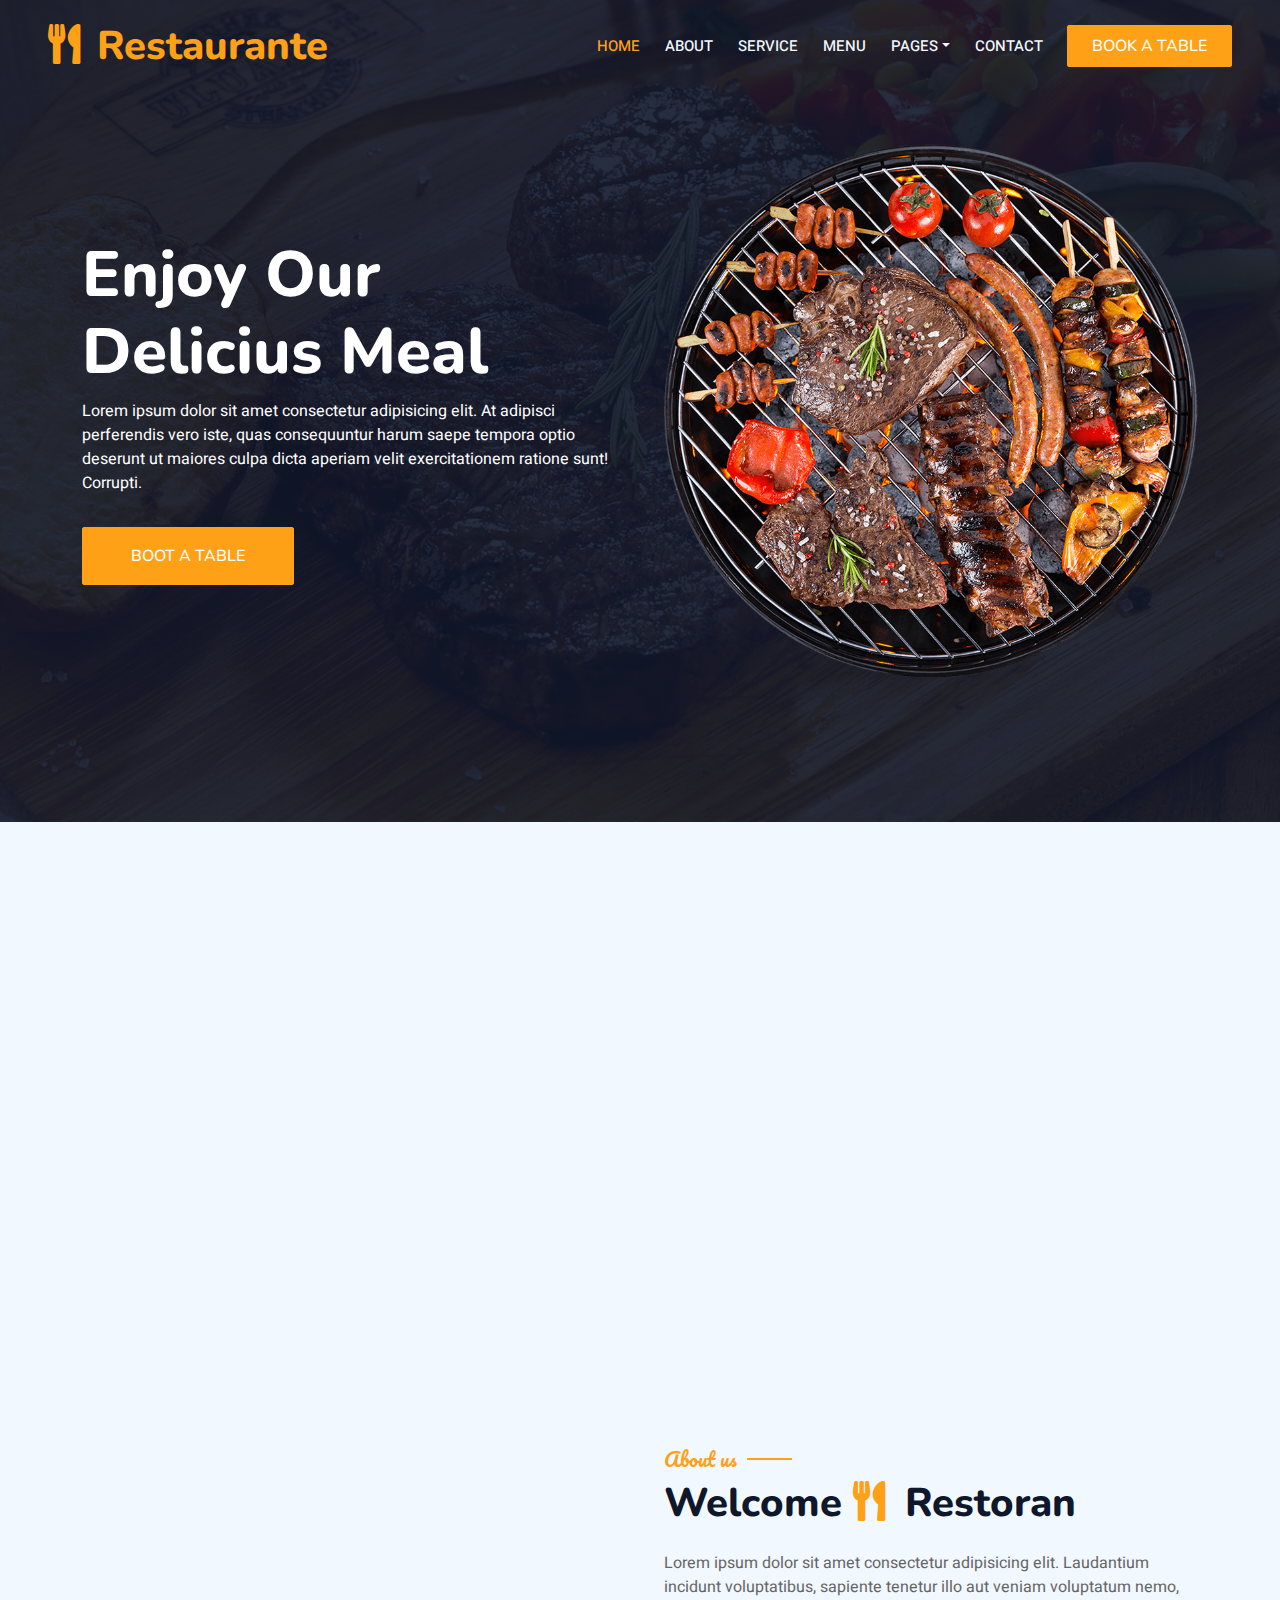
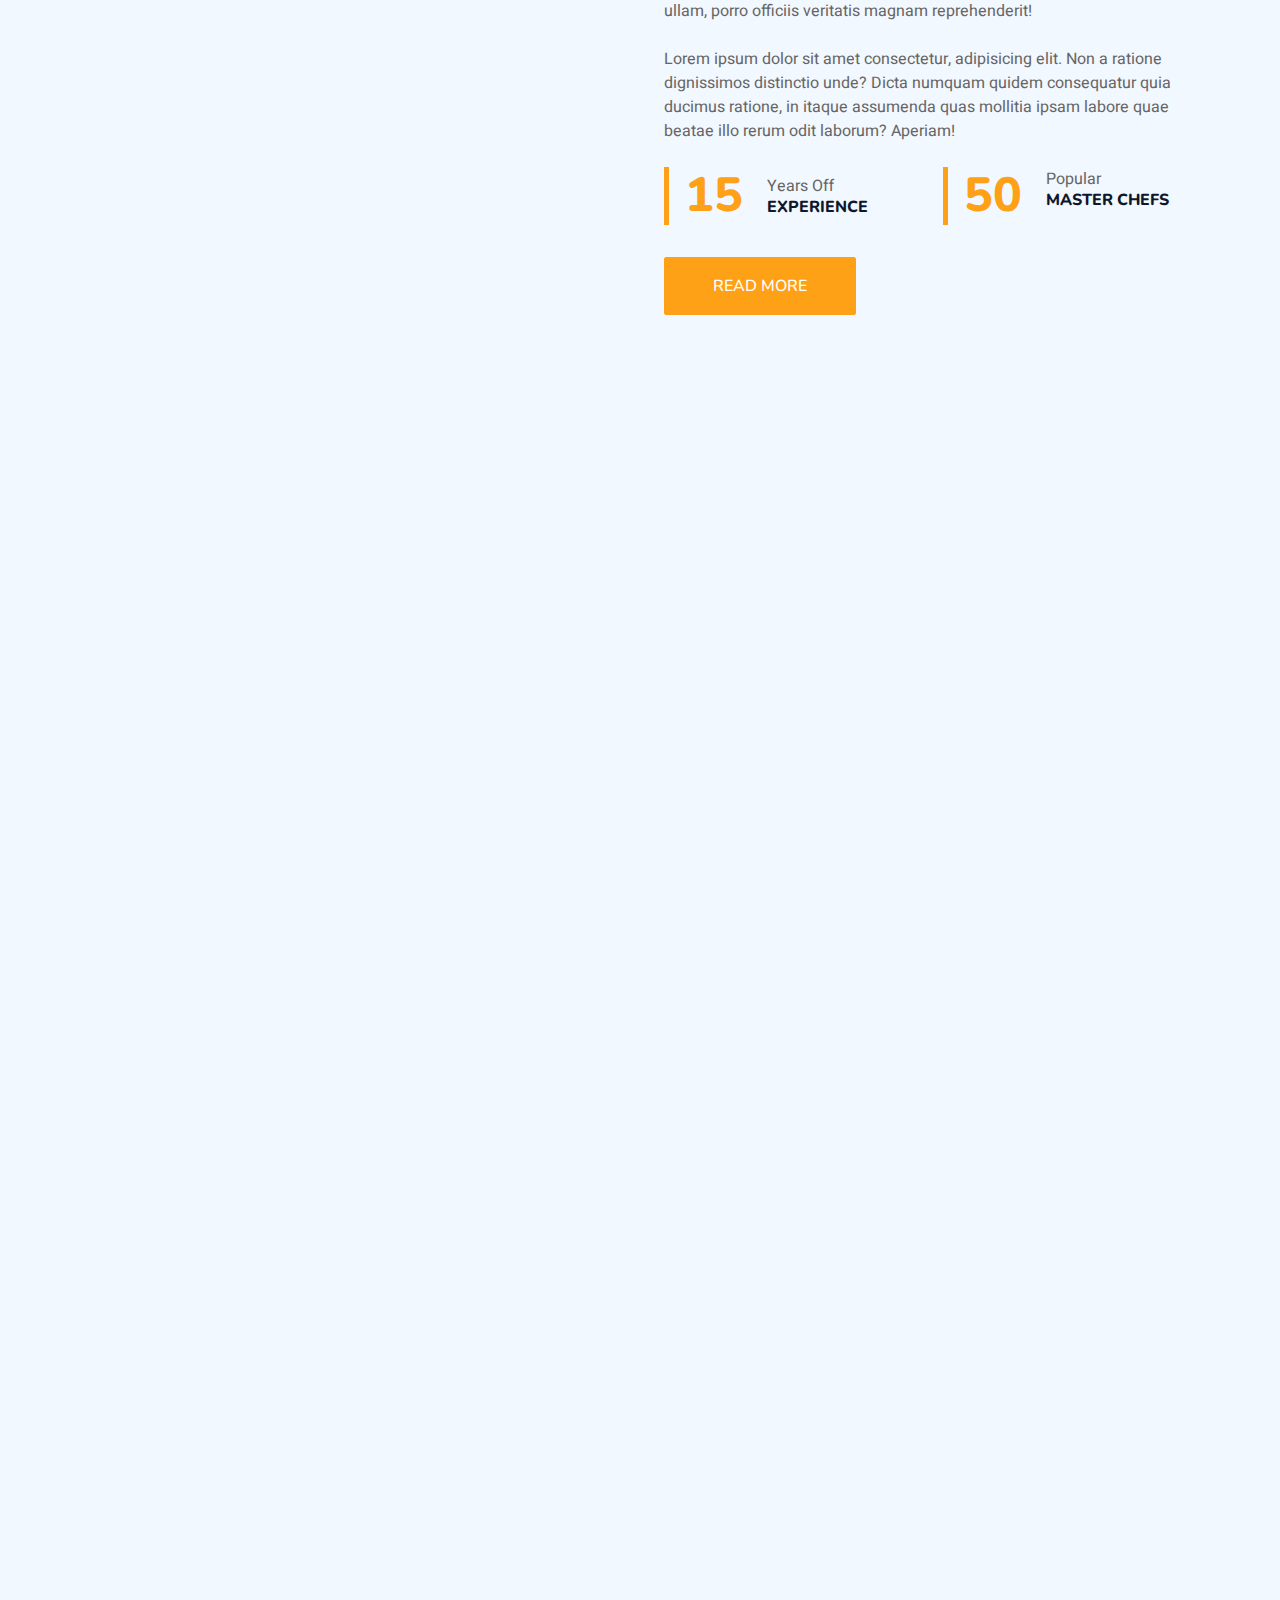
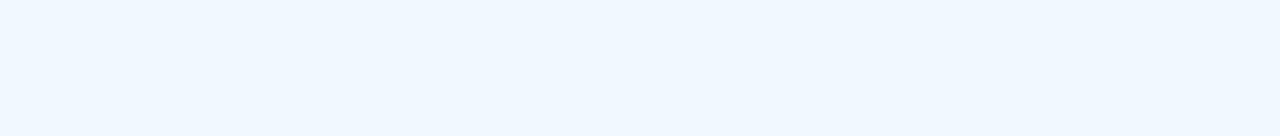
==== restaurante-main/index.html @ 5f826abb "Add files via upload" ====
<!DOCTYPE html>
<html lang="en">

<head>
    <meta charset="utf-8">
    <title>Bootstrap Restaurant</title>
    <meta content="width=device-width, initial-scale=1.0" name="viewport">
    <meta content="" name="keywords">
    <meta content="" name="description">

    <!-- Favicon -->
    <link href="img/favicon.ico" rel="icon">

    <!-- Google Web Fonts -->
    <link rel="preconnect" href="https://fonts.googleapis.com">
    <link rel="preconnect" href="https://fonts.gstatic.com" crossorigin>
    <link href="https://fonts.googleapis.com/css2?family=Heebo:wght@400;500;600&family=Nunito:wght@600;700;800&family=Pacifico&display=swap" rel="stylesheet">

    <!-- Icon Font Stylesheet -->
    <link href="https://cdnjs.cloudflare.com/ajax/libs/font-awesome/5.10.0/css/all.min.css" rel="stylesheet">
    <link href="https://cdn.jsdelivr.net/npm/bootstrap-icons@1.4.1/font/bootstrap-icons.css" rel="stylesheet">

    <!-- Libraries Stylesheet -->
    <link href="lib/animate/animate.min.css" rel="stylesheet">
    <link href="lib/owlcarousel/assets/owl.carousel.min.css" rel="stylesheet">
    <link href="lib/tempusdominus/css/tempusdominus-bootstrap-4.min.css" rel="stylesheet" />

    <!-- Customized Bootstrap Stylesheet -->
    <link href="css/bootstrap.min.css" rel="stylesheet">

    <!-- Template Stylesheet -->
    <link href="css/style.css" rel="stylesheet">
</head>

<body>
    <div class="container-xxl bg-white p-0">
        <!-- navbar -->
        <div class="container-xxl position-relative p-0">
            <nav class="navbar navbar-expand-lg navbar-dark bg-dark px-4 px-lg-5 py-3 py-lg-0">
                <a href="" class="navbar-brand p-0">
                    <h1 href="" class="text-primary m-0">
                        <i class="fa fa-utensils me-3"></i>Restaurante
                    </h1>
                </a>
                <button class="navbar-toggler" type="button" data-bs-toggle="collapse" data-bs-target="#navbarCollapse">
                    <span class="fa fa-bars"></span>
                </button>
                    <div class="navbar-nav ms-auto py-0 pe-4">
                        <a href="" class="nav-item nav-link active">home</a>
                        <a href="" class="nav-item nav-link">about</a>
                        <a href="" class="nav-item nav-link">service</a>
                        <a href="" class="nav-item nav-link">menu</a>
                        <div class="nav-item dropdown">
                            <a href="" class="nav-link dropdown-toggle" data-bs-toggle="dropdown">Pages</a>
                            <div class="dropdown-menu m-0">
                                <a href="" class="dropdown-item">Booking</a>
                                <a href="" class="dropdown-item">Our Team</a>
                                <a href="" class="dropdown-item">Testimonial</a>
                            </div>
                        </div>
                        <a href="" class="nav-item nav-link">Contact</a>
                    </div>
                    <a href="" class="btn btn-primary py-2 px-4">Book a Table</a>
            </nav>
            <div class="container-xxl py-5 bg-dark hero-header mb-5">
                <div class="container my-5 py-5">
                    <div class="row align-items-center g-5">
                        <div class="col-lg-6 text-center text-lg-start">
                            <h1 class="display-3 text-white animated slideInLeft">
                                Enjoy Our <br>Delicius Meal
                            </h1>
                            <p class="text-white animated slideInLeft mb-4 pb-2">
                                Lorem ipsum dolor sit amet consectetur adipisicing elit. At adipisci perferendis vero iste, quas consequuntur harum saepe tempora optio deserunt ut maiores culpa dicta aperiam velit exercitationem ratione sunt! Corrupti.
                            </p>
                            <a href="" class="btn btn-primary py-sm-3 px-sm-5 me-3 animated slideInLeft">Boot a Table</a>
                        </div>
                        <div class="col-lg-6 text-center text-lg-end overflow-hidden">
                            <img class="img-fluid" src="img/hero.png" alt="churrasco">
                        </div>
                    </div>
                </div>
            </div>
        </div>
    </div>
    <!--navbar & hero end  -->

    <!-- service start -->
    <div class="container-xxl py-5">
        <div class="container">
            <div class="row g-4">
                <div class="col-lg-3 col-sm-6 wow fadeInUp" data-wow-delay="0.1s">
                    <div class="service-item rounded pt-3">
                        <div class="p-4">
                            <i class="fa fa-3x fa-user-tie text-primary mb-4">
                            </i>
                            <h5>Master Chefs</h5>
                            <p>Lorem ipsum dolor sit amet consectetur adipisicing elit. Cum esse cumque quibusdam aliquid, nisi minus praesentium impedit ipsa est vitae, nihil earum illum? Laborum eligendi minus exercitationem a officia dignissimos.</p>
                        </div>
                    </div>
                </div>

                <div class="col-lg-3 col-sm-6 wow fadeInUp" data-wow-delay="0.3s">
                    <div class="service-item rounded pt-3">
                        <div class="p-4">
                            <i class="fa fa-3x fa-utensils text-primary mb-4">
                            </i>
                            <h5>Quality Food</h5>
                            <p>Lorem ipsum dolor sit amet consectetur adipisicing elit. Cum esse cumque quibusdam aliquid, nisi minus praesentium impedit ipsa est vitae, nihil earum illum? Laborum eligendi minus exercitationem a officia dignissimos.</p>
                        </div>
                    </div>
                </div>

                <div class="col-lg-3 col-sm-6 wow fadeInUp" data-wow-delay="0.5s">
                    <div class="service-item rounded pt-3">
                        <div class="p-4">
                            <i class="fa fa-3x fa-cart-plus text-primary mb-4">
                            </i>
                            <h5>Online Order</h5>
                            <p>Lorem ipsum dolor sit amet consectetur adipisicing elit. Cum esse cumque quibusdam aliquid, nisi minus praesentium impedit ipsa est vitae, nihil earum illum? Laborum eligendi minus exercitationem a officia dignissimos.</p>
                        </div>
                    </div>
                </div>

                <div class="col-lg-3 col-sm-6 wow fadeInUp" data-wow-delay="0.7s">
                    <div class="service-item rounded pt-3">
                        <div class="p-4">
                            <i class="fa fa-3x fa-headset text-primary mb-4">
                            </i>
                            <h5>24/7 Service</h5>
                            <p>Lorem ipsum dolor sit amet consectetur adipisicing elit. Cum esse cumque quibusdam aliquid, nisi minus praesentium impedit ipsa est vitae, nihil earum illum? Laborum eligendi minus exercitationem a officia dignissimos.</p>
                        </div>
                    </div>
                </div>

            </div>
        </div>
    </div>
    <!-- service end -->

    <!-- about start -->
    <div class="container-xxl py-5">
        <div class="container">
            <div class="row g-5 align-items-center">
                <div class="col-lg-6">
                    <div class="row g-3">
                        <div class="col-6 text-start">
                            <img class="img-fluid rounded w-100 wow zoomIn" data-wow-delay="0.1" src="img/about-1.jpg">
                        </div>

                        <div class="col-6 text-start">
                            <img class="img-fluid rounded w-75 wow zoomIn" data-wow-delay="0.3" src="img/about-2.jpg" style="margin-top: 25%;">
                        </div>

                        <div class="col-6 text-end">
                            <img class="img-fluid rounded w-75 wow zoomIn" data-wow-delay="0.5" src="img/about-3.jpg">
                        </div>

                        <div class="col-6 text-start">
                            <img class="img-fluid rounded w-100 wow zoomIn" data-wow-delay="0.7" src="img/about-4.jpg">
                        </div>
                    </div>
                </div>
                <div class="col-lg-6">
                    <h5 class="section-title ff-secondary text-start text-primary fw-normal">About us</h5>
                    <h1 class="mb-4">Welcome <i class="fa fa-utensils text-primary me-2"></i> Restoran</h1>
                    <p class="mb-4">Lorem ipsum dolor sit amet consectetur adipisicing elit. Laudantium incidunt voluptatibus, sapiente tenetur illo aut veniam voluptatum nemo, ullam, porro officiis veritatis magnam reprehenderit!</p>
                    <p class="mb-4">Lorem ipsum dolor sit amet consectetur, adipisicing elit. Non a ratione dignissimos distinctio unde? Dicta numquam quidem consequatur quia ducimus ratione, in itaque assumenda quas mollitia ipsam labore quae beatae illo rerum odit laborum? Aperiam!</p>
                    <div class="row g-4 mb-4">
                        <div class="col-sm-6">
                            <div class="d-flex align-items-center border-start border-5 border-primary px-3">
                                <h1 class="flex-shrin k-0 display-5 text-primary mb-0" data-toggle="counter-up">15</h1>
                                <div class="ps-4">
                                    <p class="mb-0"> Years Off</p>
                                        <h6 class="text-uppercase mb-0">Experience</h6>

                                </div>
                            </div>
                        </div>
                        <div class="col-sm-6">
                            <div class="d-flex align-items border-start border-5 border-primary px-3">
                                <h1 class="flex-shrin k-0 display-5 text-primary mb-0" data-toggle="counter-up">50</h1>
                                <div class="ps-4">
                                    <p class="mb-0">Popular</p>
                                        <h6 class="text-uppercase mb-0">Master Chefs</h6>

                                </div>
                            </div>
                        </div>
                    </div>
                    <a class="btn btn-primary py-3 px-5 mt-2" href="">Read More</a>
                </div>
            </div>
        </div>
    </div>
    <!-- end start -->
    <div class="container-xxl py-5">
        <div class="container">
            <div class="text-center wow fadeinUp" data-wow-delay="0.1s">
                <h5 class="section-title ff-secondary text-center text-primary fw-normal">Food Menu</h5>
                <h1 class="mb-5">Popular Items</h1>
            </div>
            <div class="tab-class text-center wow fadeinUp" data-wow-delay="0.1s">
                <ul class="nav nav-pills d-inline-flex justify-content-center border-bottom mb-5">
                    <li class="nav-item">
                        <a href="" class="d-flex aling-items-center text-start mx-3 ms-0 pb-3 active" data-bs-toggle="pill" href="#tab-1">
                            <i class="fa fa-coffee fa-2x text-primary"></i>
                                <div class="ps-3">
                                    <small class="text-body">Popular</small>
                                    <h6 class="mt-n1 mb-0">Breakfest</h6>
                                </div>
                            
                        </a>
                    </li>

                    <li class="nav-item">
                        <a href="" class="d-flex aling-items-center text-start mx-3 ms-0 pb-3 active" data-bs-toggle="pill" href="#tab-2">
                            <i class="fa fa-hamburger fa-2x text-primary"></i>
                                <div class="ps-3">
                                    <small class="text-body">Special</small>
                                    <h6 class="mt-n1 mb-0">Launch</h6>
                                </div>
                            
                        </a>
                    </li>

                    <li class="nav-item">
                        <a href="" class="d-flex aling-items-center text-start mx-3 ms-0 pb-3 active" data-bs-toggle="pill" href="#tab-3">
                            <i class="fa fa-coffee fa-2x text-primary"></i>
                                <div class="ps-3">
                                    <small class="text-body">Lovely</small>
                                    <h6 class="mt-n1 mb-0">Dinner</h6>
                                </div>
                        </a>
                    </li>
                </ul>
                    <div class="tab-content">
                        <div id="tab-1" class="tab-pane fade show p-0 active">
                            <div class="row g-4">
                                <div class="col-lg-6">
                                    <div class="d-flex align-items-center">
                                        <img class="flex-shrink-0 img-fluid rounded" src="img/menu-1.jpg" alt="" style="width: 80px;">
                                        <div class="w-100 d-flex flex-column text-start ps-4">
                                            <h5 class="d-flex justify-content-between border-bottom pb-2">
                                                <span>Chick en Burguer</span>
                                                <span>$115</span>
                                            </h5>
                                            <small class="fst-italic">Lorem ipsum dolor, sit amet consectetur adipisicing elit.</small>
                                        </div>
                                    </div>
                                </div>

                                <div class="col-lg-6">
                                    <div class="d-flex align-items-center">
                                        <img class="flex-shrink-0 img-fluid rounded" src="img/menu-2.jpg" alt="" style="width: 80px;">
                                        <div class="w-100 d-flex flex-column text-start ps-4">
                                            <h5 class="d-flex justify-content-between border-bottom pb-2">
                                                <span>Chick en Burguer</span>
                                                <span>$115</span>
                                            </h5>
                                            <small class="fst-italic">Lorem ipsum dolor, sit amet consectetur adipisicing elit.</small>
                                        </div>
                                    </div>
                                </div>

                                <div class="col-lg-6">
                                    <div class="d-flex align-items-center">
                                        <img class="flex-shrink-0 img-fluid rounded" src="img/menu-3.jpg" alt="" style="width: 80px;">
                                        <div class="w-100 d-flex flex-column text-start ps-4">
                                            <h5 class="d-flex justify-content-between border-bottom pb-2">
                                                <span>Chick en Burguer</span>
                                                <span>$115</span>
                                            </h5>
                                            <small class="fst-italic">Lorem ipsum dolor, sit amet consectetur adipisicing elit.</small>
                                        </div>
                                    </div>
                                </div>

                                <div class="col-lg-6">
                                    <div class="d-flex align-items-center">
                                        <img class="flex-shrink-0 img-fluid rounded" src="img/menu-4.jpg" alt="" style="width: 80px;">
                                        <div class="w-100 d-flex flex-column text-start ps-4">
                                            <h5 class="d-flex justify-content-between border-bottom pb-2">
                                                <span>Chick en Burguer</span>
                                                <span>$115</span>
                                            </h5>
                                            <small class="fst-italic">Lorem ipsum dolor, sit amet consectetur adipisicing elit.</small>
                                        </div>
                                    </div>
                                </div>

                                <div class="col-lg-6">
                                    <div class="d-flex align-items-center">
                                        <img class="flex-shrink-0 img-fluid rounded" src="img/menu-5.jpg" alt="" style="width: 80px;">
                                        <div class="w-100 d-flex flex-column text-start ps-4">
                                            <h5 class="d-flex justify-content-between border-bottom pb-2">
                                                <span>Chick en Burguer</span>
                                                <span>$115</span>
                                            </h5>
                                            <small class="fst-italic">Lorem ipsum dolor, sit amet consectetur adipisicing elit.</small>
                                        </div>
                                    </div>
                                </div>

                                <div class="col-lg-6">
                                    <div class="d-flex align-items-center">
                                        <img class="flex-shrink-0 img-fluid rounded" src="img/menu-6.jpg" alt="" style="width: 80px;">
                                        <div class="w-100 d-flex flex-column text-start ps-4">
                                            <h5 class="d-flex justify-content-between border-bottom pb-2">
                                                <span>Chick en Burguer</span>
                                                <span>$115</span>
                                            </h5>
                                            <small class="fst-italic">Lorem ipsum dolor, sit amet consectetur adipisicing elit.</small>
                                        </div>
                                    </div>
                                </div>
                                <div class="col-lg-6">
                                    <div class="d-flex align-items-center">
                                        <img class="flex-shrink-0 img-fluid rounded" src="img/menu-7.jpg" alt="" style="width: 80px;">
                                        <div class="w-100 d-flex flex-column text-start ps-4">
                                            <h5 class="d-flex justify-content-between border-bottom pb-2">
                                                <span>Chick en Burguer</span>
                                                <span>$115</span>
                                            </h5>
                                            <small class="fst-italic">Lorem ipsum dolor, sit amet consectetur adipisicing elit.</small>
                                        </div>
                                    </div>
                                </div>
                                <div class="col-lg-6">
                                    <div class="d-flex align-items-center">
                                        <img class="flex-shrink-0 img-fluid rounded" src="img/menu-8.jpg" alt="" style="width: 80px;">
                                        <div class="w-100 d-flex flex-column text-start ps-4">
                                            <h5 class="d-flex justify-content-between border-bottom pb-2">
                                                <span>Chick en Burguer</span>
                                                <span>$115</span>
                                            </h5>
                                            <small class="fst-italic">Lorem ipsum dolor, sit amet consectetur adipisicing elit.</small>
                                        </div>
                                    </div>
                                </div>
                                
                            </div>
                        </div>
                    </div>
            </div>
        </div>
    </div>
    <!-- menu start -->

    <!-- menu end -->

    <!-- Reservation Start -->
    <div class="container-xxl py-5 px-0 wow fadeInUp" data-wow-delay="0.1s">
        <div class="row g-0">
            <div class="col-md-6">
                <div class="video">
                    <button type="button" class="btn-play" data-src="https://www.youtube.com/embed/G9Mj9B0-r1c" data-bs-target="#videoModal">
                        <span></span>
                    </button>
                </div>
            </div>
            <div class="col-md-6 bg-dark d-flex aling-items-center">
                <div class="p-5 wow fadeInUp" data-wow-delay="0.2s">
                    <h5 class="section-title ff-secondary text-start text-primary fw-normal">Reservation</h5>
                    <h1 class="text-white mb-4">Book A Table Online</h1>
                    <form>
                        <div class="row g-3">
                            <div class="col-md-6">
                                <div class="form-floating">
                                    <input type="text" class="form-control" id="name" placeholder="Your Name">
                                    <label for="name">Your Name</label>
                                </div>
                            </div>

                            <div class="col-md-6">
                                <div class="form-floating">
                                    <input type="email" class="form-control" id="email" placeholder="Your Email">
                                    <label for="name">Your Email</label>
                                </div>
                            </div>
                            <div class="col-md-6">
                                <div class="form-floating date" id="date3" date-target-input="nearest">
                                    <input type="text" class="form-control datetimepicker-input" id="datetime" placeholder="Date & Time" data-target="#date3" data-toggle="datetime">
                                    <label for="email">date</label>

                                  </div>
                            </div>
                            <div class="col-md-6">
                                <div class="form-floating">
                                    <select name="" id="select1" class="form-select">
                                        <option value="1">People 1</option>
                                        <option value="2">People 2</option>
                                        <option value="3">People 3</option>
                                    </select>
                                    <label for="select1">No of people</label>
                                </div>
                            </div>
                            <div class="col-12">
                                <div class="form-floating">
                                    <textarea class="form-control" name="" id="message" style="height:100px;"></textarea>
                                    <label for="message">Special Request</label>
                                </div>
                            </div>
                            <div class="col-12">
                                <button class="btn btn-primary w-100 py-3">Book Now</button>
                            </div>
                        </div>
                    </form>
                </div>
            </div>
        </div>
    </div>


    <!-- JavaScript Libraries -->
    <script src="https://code.jquery.com/jquery-3.4.1.min.js"></script>
    <script src="https://cdn.jsdelivr.net/npm/bootstrap@5.0.2/dist/js/bootstrap.bundle.min.js"></script>
    <script src="lib/wow/wow.min.js"></script>
    <script src="lib/easing/easing.min.js"></script>
    <script src="lib/waypoints/waypoints.min.js"></script>
    <script src="lib/counterup/counterup.min.js"></script>
    <script src="lib/owlcarousel/owl.carousel.min.js"></script>
    <script src="lib/tempusdominus/js/moment.min.js"></script>
    <script src="lib/tempusdominus/js/moment-timezone.min.js"></script>
    <script src="lib/tempusdominus/js/tempusdominus-bootstrap-4.min.js"></script>

    <!-- Template Javascript -->
    <script src="js/main.js"></script>
</body>

</html>
---- restaurante-main/css/style.css ----
/********** Template CSS **********/
:root {
    --primary: #FEA116;
    --light: #F1F8FF;
    --dark: #0F172B;
}

.ff-secondary {
    font-family: 'Pacifico', cursive;
}

.fw-medium {
    font-weight: 600 !important;
}

.fw-semi-bold {
    font-weight: 700 !important;
}

.back-to-top {
    position: fixed;
    display: none;
    right: 45px;
    bottom: 45px;
    z-index: 99;
}


/*** Spinner ***/
#spinner {
    opacity: 0;
    visibility: hidden;
    transition: opacity .5s ease-out, visibility 0s linear .5s;
    z-index: 99999;
}

#spinner.show {
    transition: opacity .5s ease-out, visibility 0s linear 0s;
    visibility: visible;
    opacity: 1;
}


/*** Button ***/
.btn {
    font-family: 'Nunito', sans-serif;
    font-weight: 500;
    text-transform: uppercase;
    transition: .5s;
}

.btn.btn-primary,
.btn.btn-secondary {
    color: #FFFFFF;
}

.btn-square {
    width: 38px;
    height: 38px;
}

.btn-sm-square {
    width: 32px;
    height: 32px;
}

.btn-lg-square {
    width: 48px;
    height: 48px;
}

.btn-square,
.btn-sm-square,
.btn-lg-square {
    padding: 0;
    display: flex;
    align-items: center;
    justify-content: center;
    font-weight: normal;
    border-radius: 2px;
}


/*** Navbar ***/
.navbar-dark .navbar-nav .nav-link {
    position: relative;
    margin-left: 25px;
    padding: 35px 0;
    font-size: 15px;
    color: var(--light) !important;
    text-transform: uppercase;
    font-weight: 500;
    outline: none;
    transition: .5s;
}

.sticky-top.navbar-dark .navbar-nav .nav-link {
    padding: 20px 0;
}

.navbar-dark .navbar-nav .nav-link:hover,
.navbar-dark .navbar-nav .nav-link.active {
    color: var(--primary) !important;
}

.navbar-dark .navbar-brand img {
    max-height: 60px;
    transition: .5s;
}

.sticky-top.navbar-dark .navbar-brand img {
    max-height: 45px;
}

@media (max-width: 991.98px) {
    .sticky-top.navbar-dark {
        position: relative;
    }

    .navbar-dark .navbar-collapse {
        margin-top: 15px;
        border-top: 1px solid rgba(255, 255, 255, .1)
    }

    .navbar-dark .navbar-nav .nav-link,
    .sticky-top.navbar-dark .navbar-nav .nav-link {
        padding: 10px 0;
        margin-left: 0;
    }

    .navbar-dark .navbar-brand img {
        max-height: 45px;
    }
}

@media (min-width: 992px) {
    .navbar-dark {
        position: absolute;
        width: 100%;
        top: 0;
        left: 0;
        z-index: 999;
        background: transparent !important;
    }
    
    .sticky-top.navbar-dark {
        position: fixed;
        background: var(--dark) !important;
    }
}


/*** Hero Header ***/
.hero-header {
    background: linear-gradient(rgba(15, 23, 43, .9), rgba(15, 23, 43, .9)), url(../img/bg-hero.jpg);
    background-position: center center;
    background-repeat: no-repeat;
    background-size: cover;
}

.hero-header img {
    animation: imgRotate 50s linear infinite;
}

@keyframes imgRotate { 
    100% { 
        transform: rotate(360deg); 
    } 
}

.breadcrumb-item + .breadcrumb-item::before {
    color: rgba(255, 255, 255, .5);
}


/*** Section Title ***/
.section-title {
    position: relative;
    display: inline-block;
}

.section-title::before {
    position: absolute;
    content: "";
    width: 45px;
    height: 2px;
    top: 50%;
    left: -55px;
    margin-top: -1px;
    background: var(--primary);
}

.section-title::after {
    position: absolute;
    content: "";
    width: 45px;
    height: 2px;
    top: 50%;
    right: -55px;
    margin-top: -1px;
    background: var(--primary);
}

.section-title.text-start::before,
.section-title.text-end::after {
    display: none;
}


/*** Service ***/
.service-item {
    box-shadow: 0 0 45px rgba(0, 0, 0, .08);
    transition: .5s;
}

.service-item:hover {
    background: var(--primary);
}

.service-item * {
    transition: .5s;
}

.service-item:hover * {
    color: var(--light) !important;
}


/*** Food Menu ***/
.nav-pills .nav-item .active {
    border-bottom: 2px solid var(--primary);
}


/*** Youtube Video ***/
.video {
    position: relative;
    height: 100%;
    min-height: 500px;
    background: linear-gradient(rgba(15, 23, 43, .1), rgba(15, 23, 43, .1)), url(../img/video.jpg);
    background-position: center center;
    background-repeat: no-repeat;
    background-size: cover;
}

.video .btn-play {
    position: absolute;
    z-index: 3;
    top: 50%;
    left: 50%;
    transform: translateX(-50%) translateY(-50%);
    box-sizing: content-box;
    display: block;
    width: 32px;
    height: 44px;
    border-radius: 50%;
    border: none;
    outline: none;
    padding: 18px 20px 18px 28px;
}

.video .btn-play:before {
    content: "";
    position: absolute;
    z-index: 0;
    left: 50%;
    top: 50%;
    transform: translateX(-50%) translateY(-50%);
    display: block;
    width: 100px;
    height: 100px;
    background: var(--primary);
    border-radius: 50%;
    animation: pulse-border 1500ms ease-out infinite;
}

.video .btn-play:after {
    content: "";
    position: absolute;
    z-index: 1;
    left: 50%;
    top: 50%;
    transform: translateX(-50%) translateY(-50%);
    display: block;
    width: 100px;
    height: 100px;
    background: var(--primary);
    border-radius: 50%;
    transition: all 200ms;
}

.video .btn-play img {
    position: relative;
    z-index: 3;
    max-width: 100%;
    width: auto;
    height: auto;
}

.video .btn-play span {
    display: block;
    position: relative;
    z-index: 3;
    width: 0;
    height: 0;
    border-left: 32px solid var(--dark);
    border-top: 22px solid transparent;
    border-bottom: 22px solid transparent;
}

@keyframes pulse-border {
    0% {
        transform: translateX(-50%) translateY(-50%) translateZ(0) scale(1);
        opacity: 1;
    }

    100% {
        transform: translateX(-50%) translateY(-50%) translateZ(0) scale(1.5);
        opacity: 0;
    }
}

#videoModal {
    z-index: 99999;
}

#videoModal .modal-dialog {
    position: relative;
    max-width: 800px;
    margin: 60px auto 0 auto;
}

#videoModal .modal-body {
    position: relative;
    padding: 0px;
}

#videoModal .close {
    position: absolute;
    width: 30px;
    height: 30px;
    right: 0px;
    top: -30px;
    z-index: 999;
    font-size: 30px;
    font-weight: normal;
    color: #FFFFFF;
    background: #000000;
    opacity: 1;
}


/*** Team ***/
.team-item {
    box-shadow: 0 0 45px rgba(0, 0, 0, .08);
    height: calc(100% - 38px);
    transition: .5s;
}

.team-item img {
    transition: .5s;
}

.team-item:hover img {
    transform: scale(1.1);
}

.team-item:hover {
    height: 100%;
}

.team-item .btn {
    border-radius: 38px 38px 0 0;
}


/*** Testimonial ***/
.testimonial-carousel .owl-item .testimonial-item,
.testimonial-carousel .owl-item.center .testimonial-item * {
    transition: .5s;
}

.testimonial-carousel .owl-item.center .testimonial-item {
    background: var(--primary) !important;
    border-color: var(--primary) !important;
}

.testimonial-carousel .owl-item.center .testimonial-item * {
    color: var(--light) !important;
}

.testimonial-carousel .owl-dots {
    margin-top: 24px;
    display: flex;
    align-items: flex-end;
    justify-content: center;
}

.testimonial-carousel .owl-dot {
    position: relative;
    display: inline-block;
    margin: 0 5px;
    width: 15px;
    height: 15px;
    border: 1px solid #CCCCCC;
    border-radius: 15px;
    transition: .5s;
}

.testimonial-carousel .owl-dot.active {
    background: var(--primary);
    border-color: var(--primary);
}


/*** Footer ***/
.footer .btn.btn-social {
    margin-right: 5px;
    width: 35px;
    height: 35px;
    display: flex;
    align-items: center;
    justify-content: center;
    color: var(--light);
    border: 1px solid #FFFFFF;
    border-radius: 35px;
    transition: .3s;
}

.footer .btn.btn-social:hover {
    color: var(--primary);
}

.footer .btn.btn-link {
    display: block;
    margin-bottom: 5px;
    padding: 0;
    text-align: left;
    color: #FFFFFF;
    font-size: 15px;
    font-weight: normal;
    text-transform: capitalize;
    transition: .3s;
}

.footer .btn.btn-link::before {
    position: relative;
    content: "\f105";
    font-family: "Font Awesome 5 Free";
    font-weight: 900;
    margin-right: 10px;
}

.footer .btn.btn-link:hover {
    letter-spacing: 1px;
    box-shadow: none;
}

.footer .copyright {
    padding: 25px 0;
    font-size: 15px;
    border-top: 1px solid rgba(256, 256, 256, .1);
}

.footer .copyright a {
    color: var(--light);
}

.footer .footer-menu a {
    margin-right: 15px;
    padding-right: 15px;
    border-right: 1px solid rgba(255, 255, 255, .1);
}

.footer .footer-menu a:last-child {
    margin-right: 0;
    padding-right: 0;
    border-right: none;
}
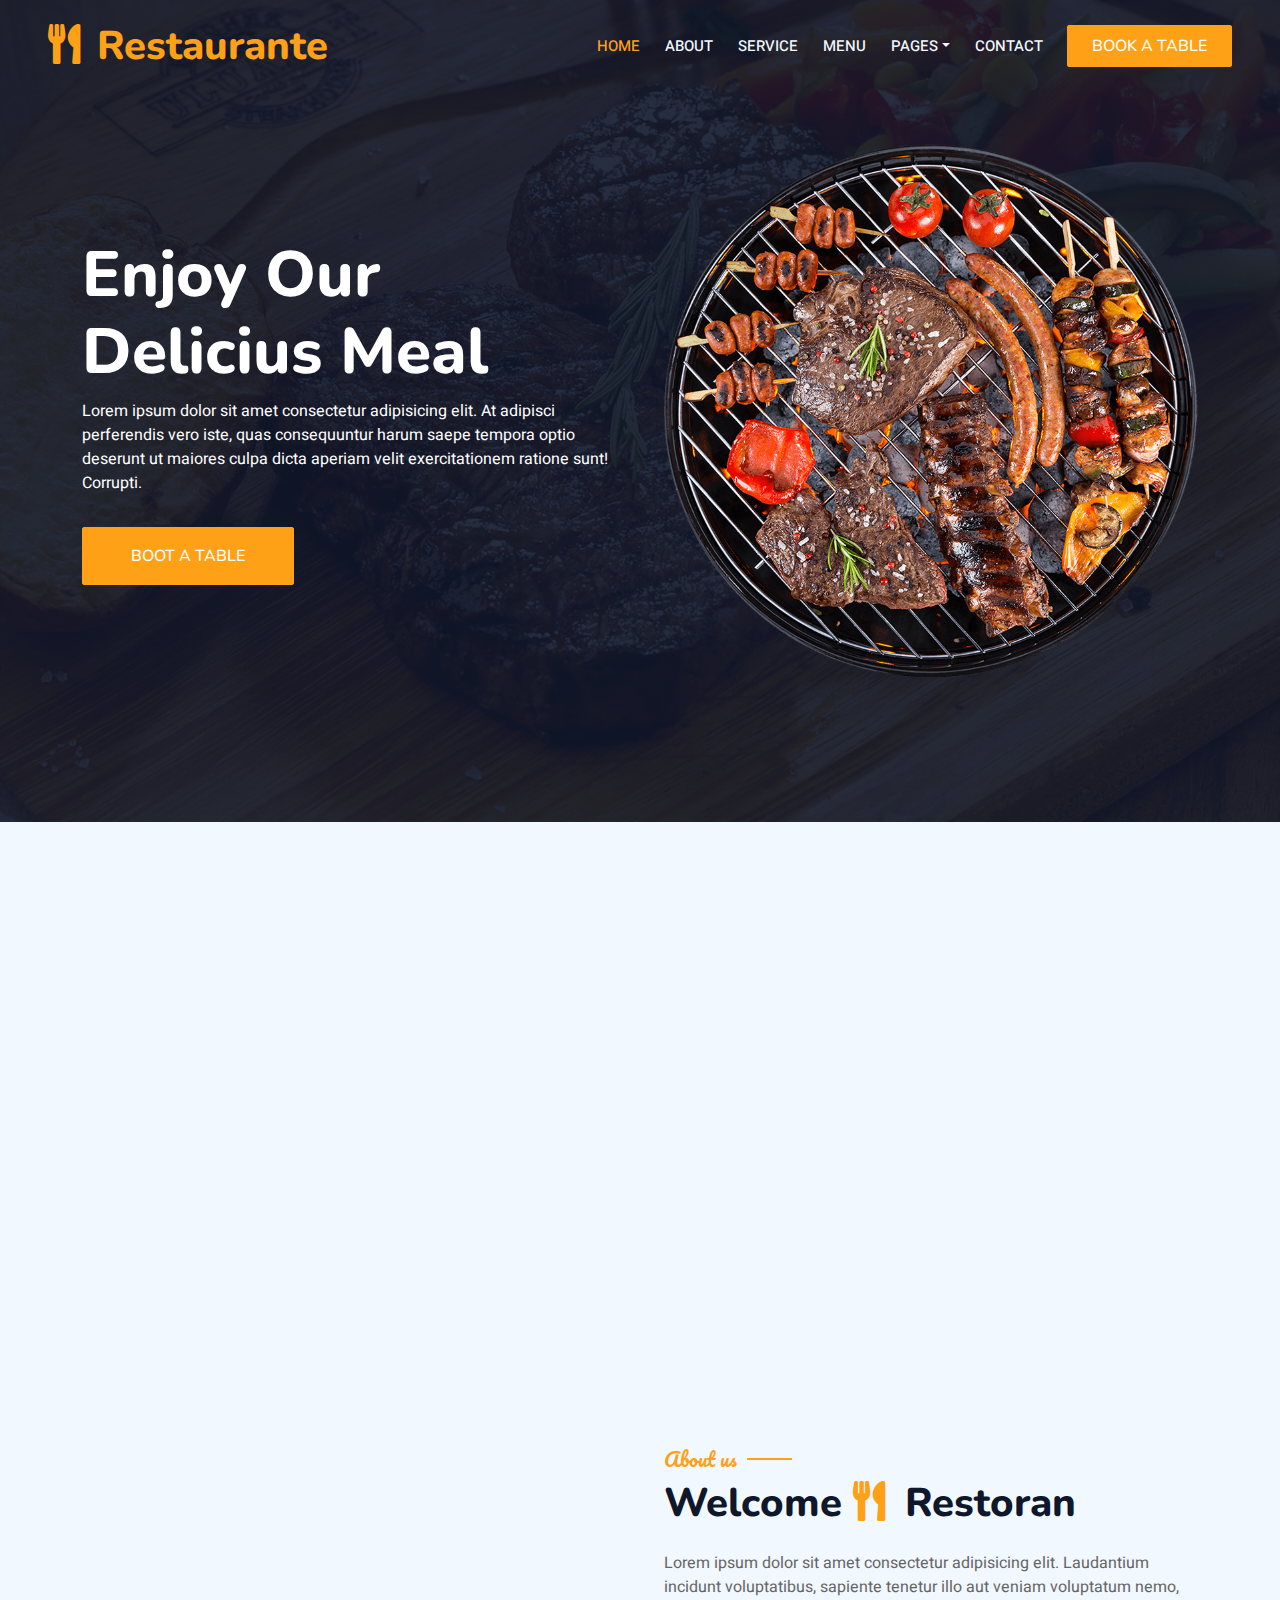
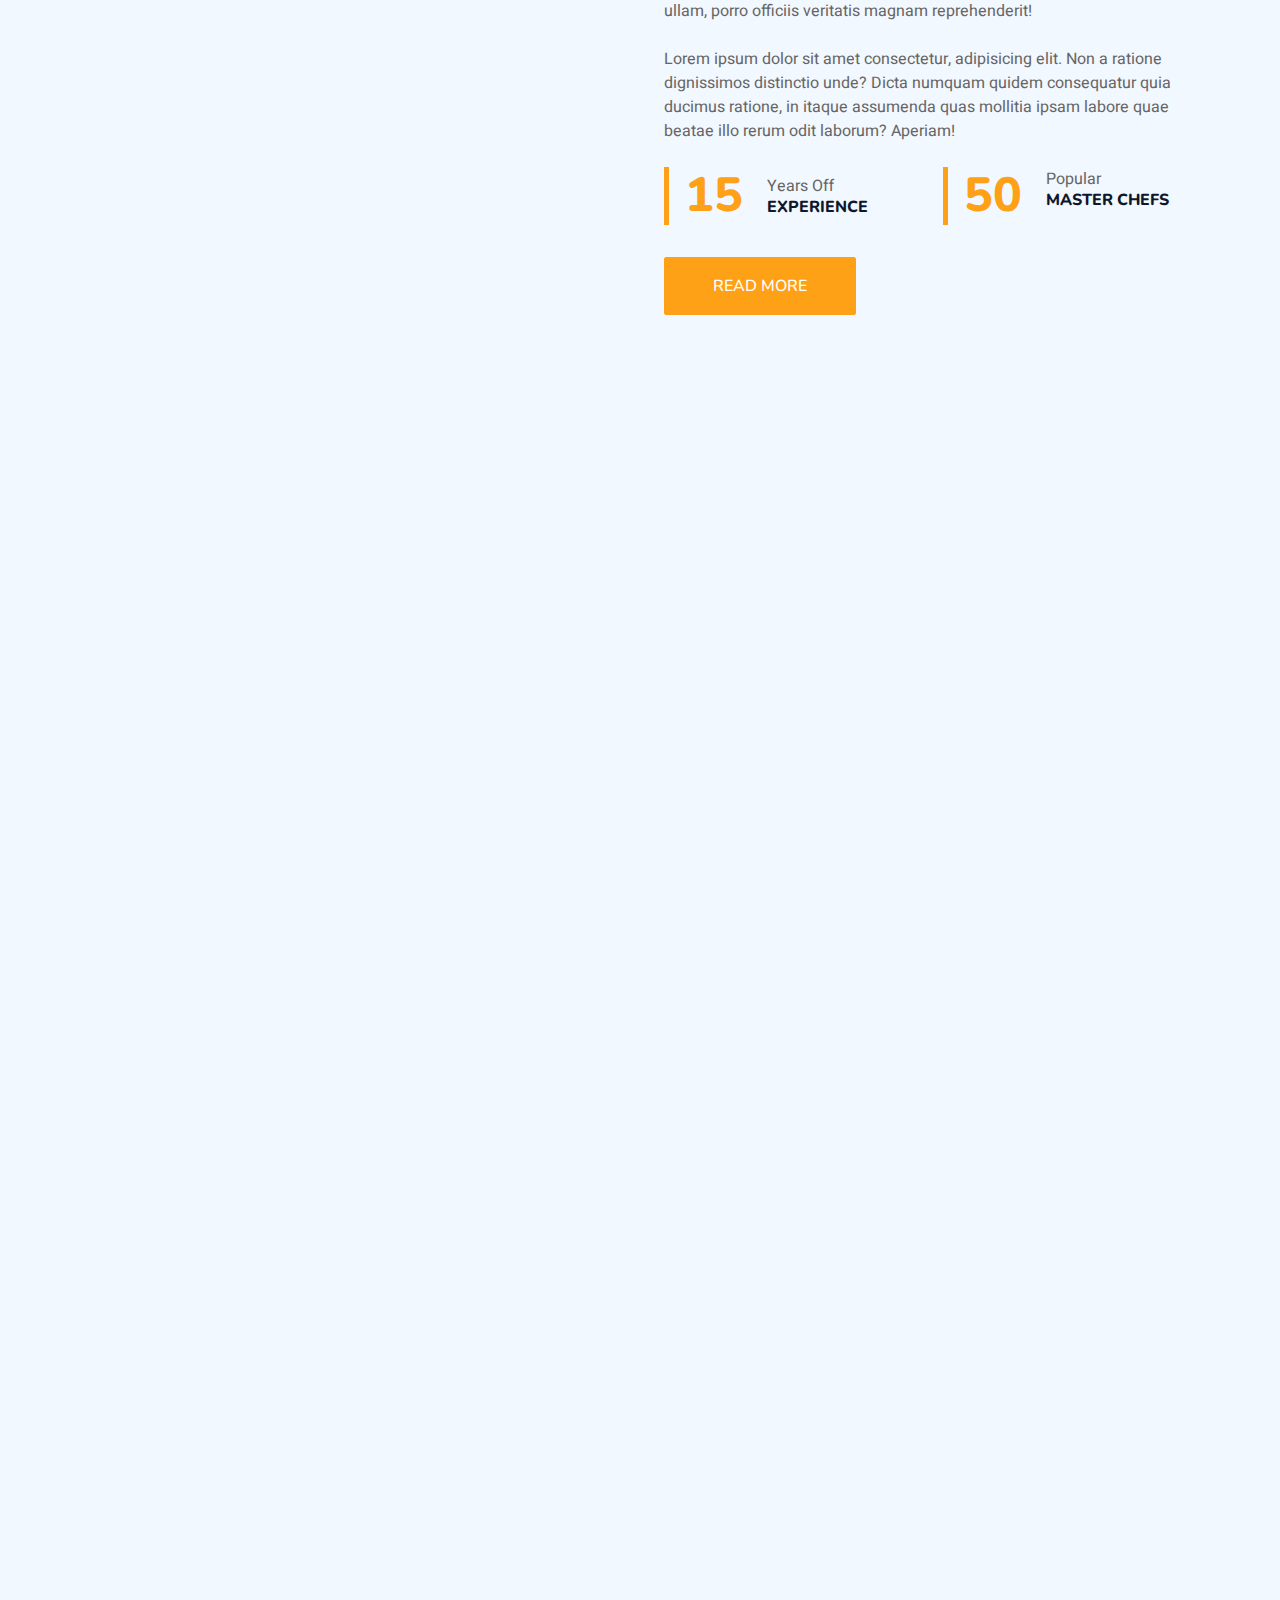
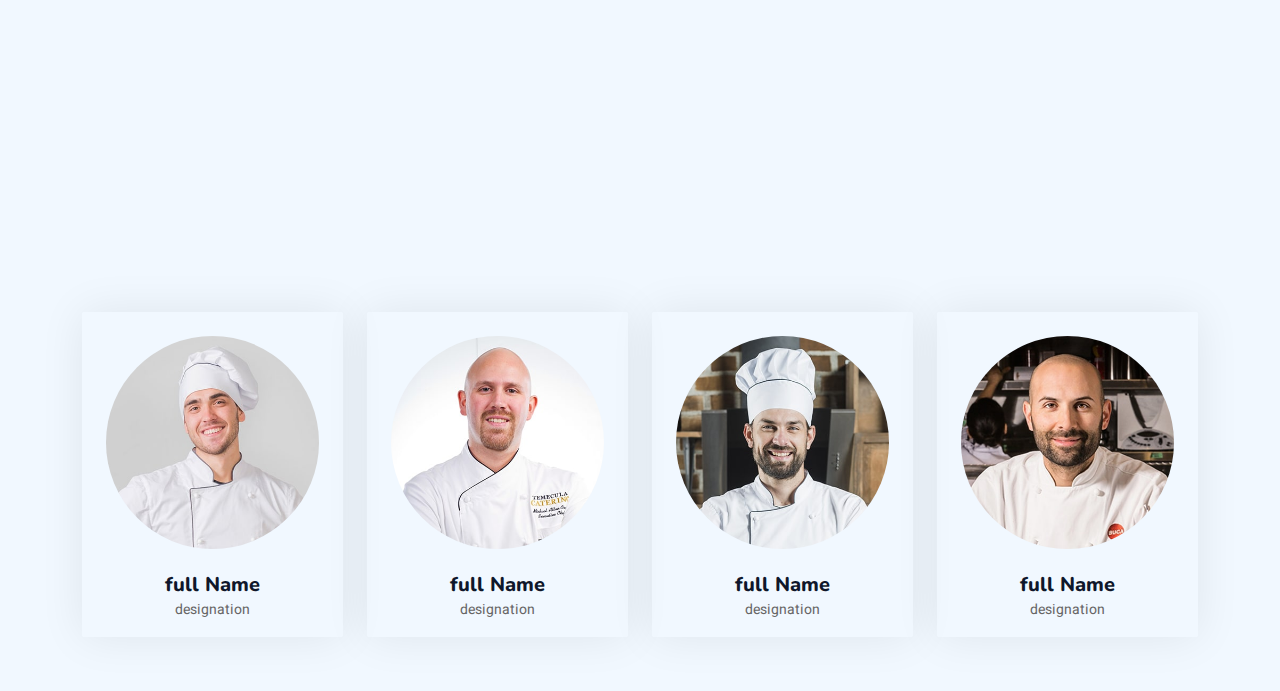
==== commit aefc7117: "nfunciona" ====
--- a/restaurante-main/index.html
+++ b/restaurante-main/index.html
@@ -409,7 +409,93 @@
             </div>
         </div>
     </div>
-
+    <div class="modal" id="videoModal" tabindex="-1" aria-labelledby="exampleModalLabel" aria-hidden="true">
+        <div class="modal-dialog">
+            <div class="modal-content rounded-0">
+                <div class="modal-header">
+                    <h5 class="modal-title" id="exampleModalLabel">Youtube Video</h5>
+                    <button type="button" class="btn-close" data-bs-dismiss="modal" aria-label="Close"></button>
+                </div>
+                <div class="modal-body">
+                    <div class="ratio ratio-16x9">
+                        <iframe class="embed-responsive-item" id="video" allowfullscreen allowscriptacess="always" allow="autoplay"></iframe>
+                    </div>
+                </div>
+            </div>
+        </div>
+    </div>
+    <div class="container-xxl pt-5 pb-3">
+        <div class="container">
+            <div class="text-center wow fadeInUp" data-wow-delay="0.1s">
+                <h5 class="section=title ff-secondary text-center text-primary fw-normal">
+                    Team Members
+                </h5>
+                <h1 class="mb-5"> Our Master Chefs</h1>
+            </div>
+            <div class="row g-4">
+                <div class="col-lg-3 col-md-6 fadeInUp" data-wow-delay="0.1s">
+                    <div class="team-item text-center rounded overflow-hidden">
+                        <div class="rounded-circle overflow-hidden m-4">
+                            <img src="img/team-1.jpg" alt="" class="img-fluid">
+                        </div>
+                        <h5 class="mb-0">full Name</h5>
+                        <small>designation</small>
+                        <div class="d-flex justify-content-center mt-3">
+                            <a href="" class="btn btn-square btn-primary mx-1"><i class="fab fa-facebook"></i></a>
+                            <a href="" class="btn btn-square btn-primary mx-1"><i class="fab fa-twitter"></i></a>
+                            <a href="" class="btn btn-square btn-primary mx-1"><i class="fab fa-instagram"></i></a>
+
+                        </div>
+                    </div>
+                </div>
+                <div class="col-lg-3 col-md-6 fadeInUp" data-wow-delay="0.3s">
+                    <div class="team-item text-center rounded overflow-hidden">
+                        <div class="rounded-circle overflow-hidden m-4">
+                            <img src="img/team-2.jpg" alt="" class="img-fluid">
+                        </div>
+                        <h5 class="mb-0">full Name</h5>
+                        <small>designation</small>
+                        <div class="d-flex justify-content-center mt-3">
+                            <a href="" class="btn btn-square btn-primary mx-1"><i class="fab fa-facebook"></i></a>
+                            <a href="" class="btn btn-square btn-primary mx-1"><i class="fab fa-twitter"></i></a>
+                            <a href="" class="btn btn-square btn-primary mx-1"><i class="fab fa-instagram"></i></a>
+
+                        </div>
+                    </div>
+                </div>
+                <div class="col-lg-3 col-md-6 fadeInUp" data-wow-delay="0.5s">
+                    <div class="team-item text-center rounded overflow-hidden">
+                        <div class="rounded-circle overflow-hidden m-4">
+                            <img src="img/team-3.jpg" alt="" class="img-fluid">
+                        </div>
+                        <h5 class="mb-0">full Name</h5>
+                        <small>designation</small>
+                        <div class="d-flex justify-content-center mt-3">
+                            <a href="" class="btn btn-square btn-primary mx-1"><i class="fab fa-facebook"></i></a>
+                            <a href="" class="btn btn-square btn-primary mx-1"><i class="fab fa-twitter"></i></a>
+                            <a href="" class="btn btn-square btn-primary mx-1"><i class="fab fa-instagram"></i></a>
+
+                        </div>
+                    </div>
+                </div>
+                <div class="col-lg-3 col-md-6 fadeInUp" data-wow-delay="0.6s">
+                    <div class="team-item text-center rounded overflow-hidden">
+                        <div class="rounded-circle overflow-hidden m-4">
+                            <img src="img/team-4.jpg" alt="" class="img-fluid">
+                        </div>
+                        <h5 class="mb-0">full Name</h5>
+                        <small>designation</small>
+                        <div class="d-flex justify-content-center mt-3">
+                            <a href="" class="btn btn-square btn-primary mx-1"><i class="fab fa-facebook"></i></a>
+                            <a href="" class="btn btn-square btn-primary mx-1"><i class="fab fa-twitter"></i></a>
+                            <a href="" class="btn btn-square btn-primary mx-1"><i class="fab fa-instagram"></i></a>
+
+                        </div>
+                    </div>
+                </div>
+            </div>
+        </div>
+    </div>
 
     <!-- JavaScript Libraries -->
     <script src="https://code.jquery.com/jquery-3.4.1.min.js"></script>
